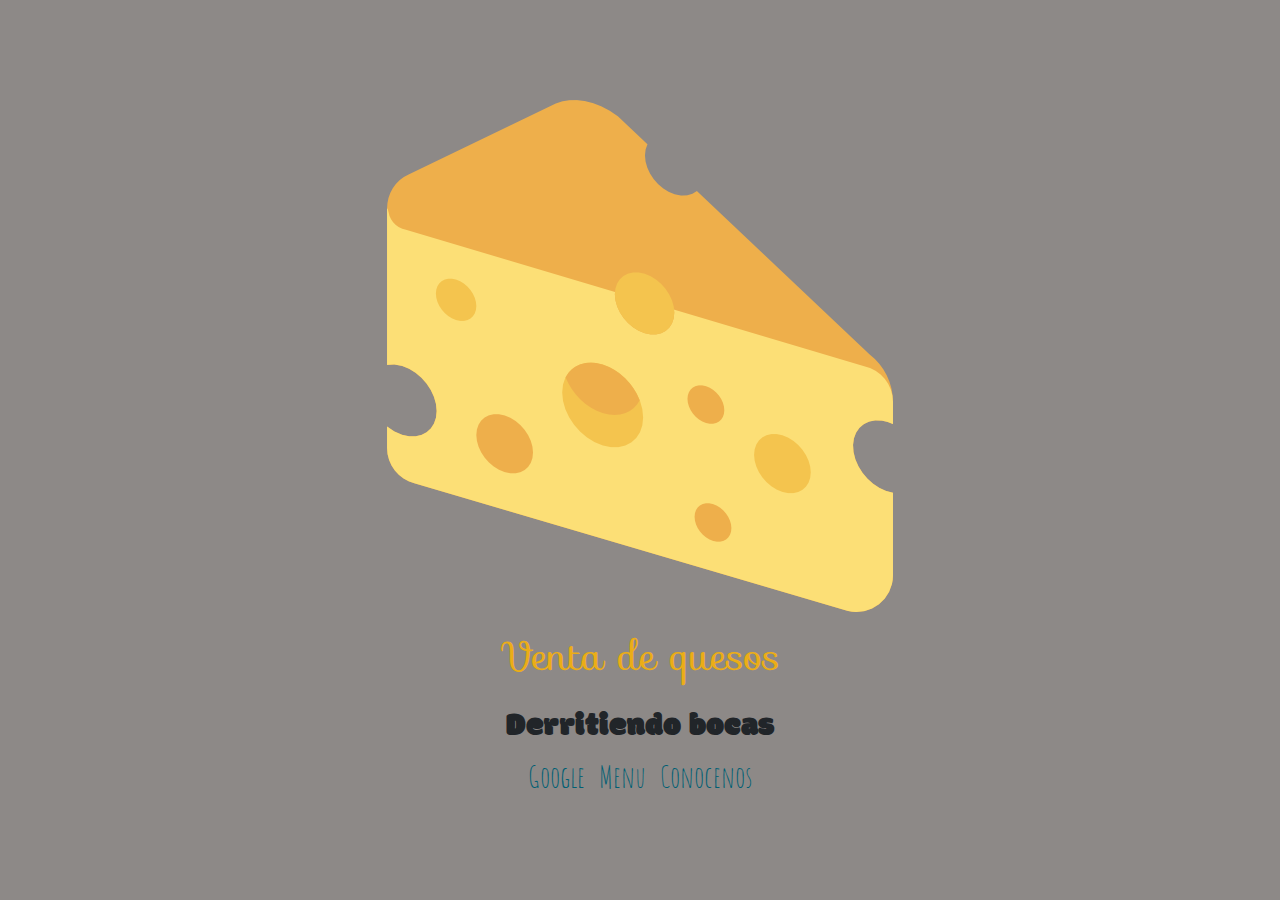
==== index.html @ ca20b7ef "sube repo" ====
<!DOCTYPE html>
<html >
  <head>
    <meta charset="utf-8">
    <link rel="stylesheet" href="https://stackpath.bootstrapcdn.com/bootstrap/4.3.1/css/bootstrap.min.css">
    <link rel="stylesheet" href="css/main.css">
    <link href="https://fonts.googleapis.com/css?family=Sofia" rel="stylesheet">
    <link href="https://fonts.googleapis.com/css?family=Modak" rel="stylesheet">
    <link href="https://fonts.googleapis.com/css?family=Amatic+SC|Modak" rel="stylesheet">
    <title>Prueba</title>
  </head>
  <body>
    <div class="col-md-12 center-block quit-float text-center arriba">
    <img src="img/cheese.png" >
      <h1 class="sofia">Venta de quesos</h1>
        <h2 class="modak">Derritiendo bocas</h2>
        <nav>
          <a class="amatic" href="http://www.google.com.mx">Google</a>
          <a class="amatic" href="menu.html">Menu</a>
          <a class="amatic" href="about.html">Conocenos</a>

        </nav>
      </div>
  </body>
</html>
---- css/main.css ----
body
{
  background-color: #8D8987;
}
img
{
  max-width: 100%;
}
.quit-float
{
float: none;
}

.arriba
{
  margin-top: 100px;
}

h1
{
  color: #EBAD17;
  padding: 20px;
}
a
{
  color: #005F74;
  padding: 5px;
}

.sofia
{
font-family: 'Sofia', cursive;
}
.modak
{
  font-family: 'Modak', cursive;
}
.amatic
{
  font-family: 'Amatic SC', cursive;
  font-size: 30px;
}
.padding-largo
{
  padding: 5px 10px;
}
.noLista
{
  list-style-type: none;
}
.inline-block
{
  float: none;
  display: inline-block;
  margin-right: -4px;
}

/* Color Theme Swatches in Hex */
.amarillocol { color: #EBAD17; }
.negrocol { color: #000000; }
.rojocol { color: #D6403D; }
.azulcol { color: #005F74; }
.griscol { color: #8D8987; }
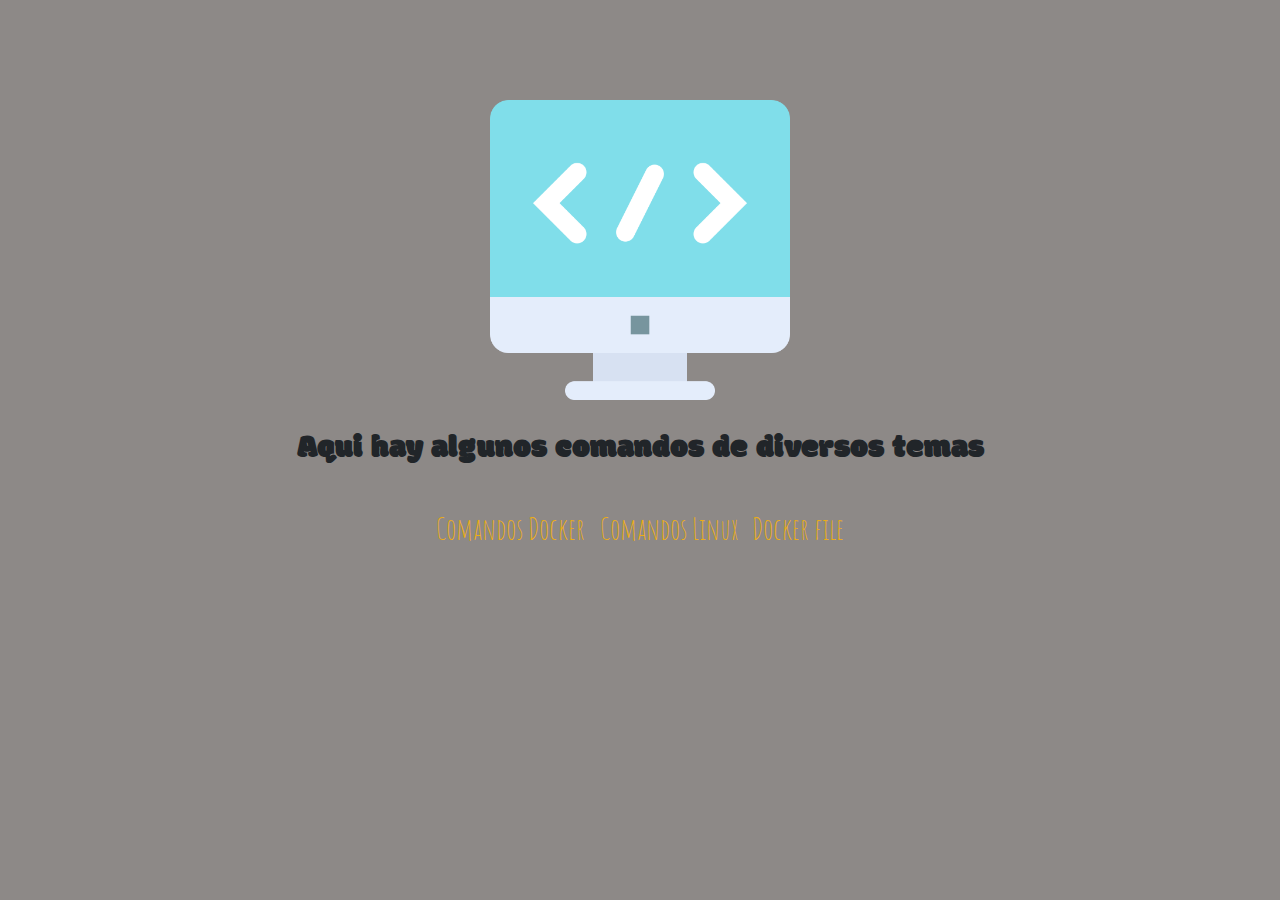
==== commit 77ce47e3: "nuevo" ====
--- a/index.html
+++ b/index.html
@@ -11,13 +11,12 @@
   </head>
   <body>
     <div class="col-md-12 center-block quit-float text-center arriba">
-    <img src="img/cheese.png" >
-      <h1 class="sofia">Venta de quesos</h1>
-        <h2 class="modak">Derritiendo bocas</h2>
+    <img src="img/code.png" >
+        <h2 class="modak">Aqui hay algunos comandos de diversos temas</h2>
         <nav>
-          <a class="amatic" href="http://www.google.com.mx">Google</a>
-          <a class="amatic" href="menu.html">Menu</a>
-          <a class="amatic" href="about.html">Conocenos</a>
+          <a class="amatic amarillocol" href="dockeFile.html">Comandos Docker</a>
+          <a class="amatic amarillocol" href="menu.html">Comandos Linux</a>
+          <a class="amatic amarillocol" href="about.html">Docker file</a>
 
         </nav>
       </div>
--- a/css/main.css
+++ b/css/main.css
@@ -4,7 +4,7 @@
 }
 img
 {
-  max-width: 100%;
+  max-width: 300px;
 }
 .quit-float
 {
@@ -20,6 +20,10 @@
 {
   color: #EBAD17;
   padding: 20px;
+}
+h2
+{
+  padding: 30px;
 }
 a
 {
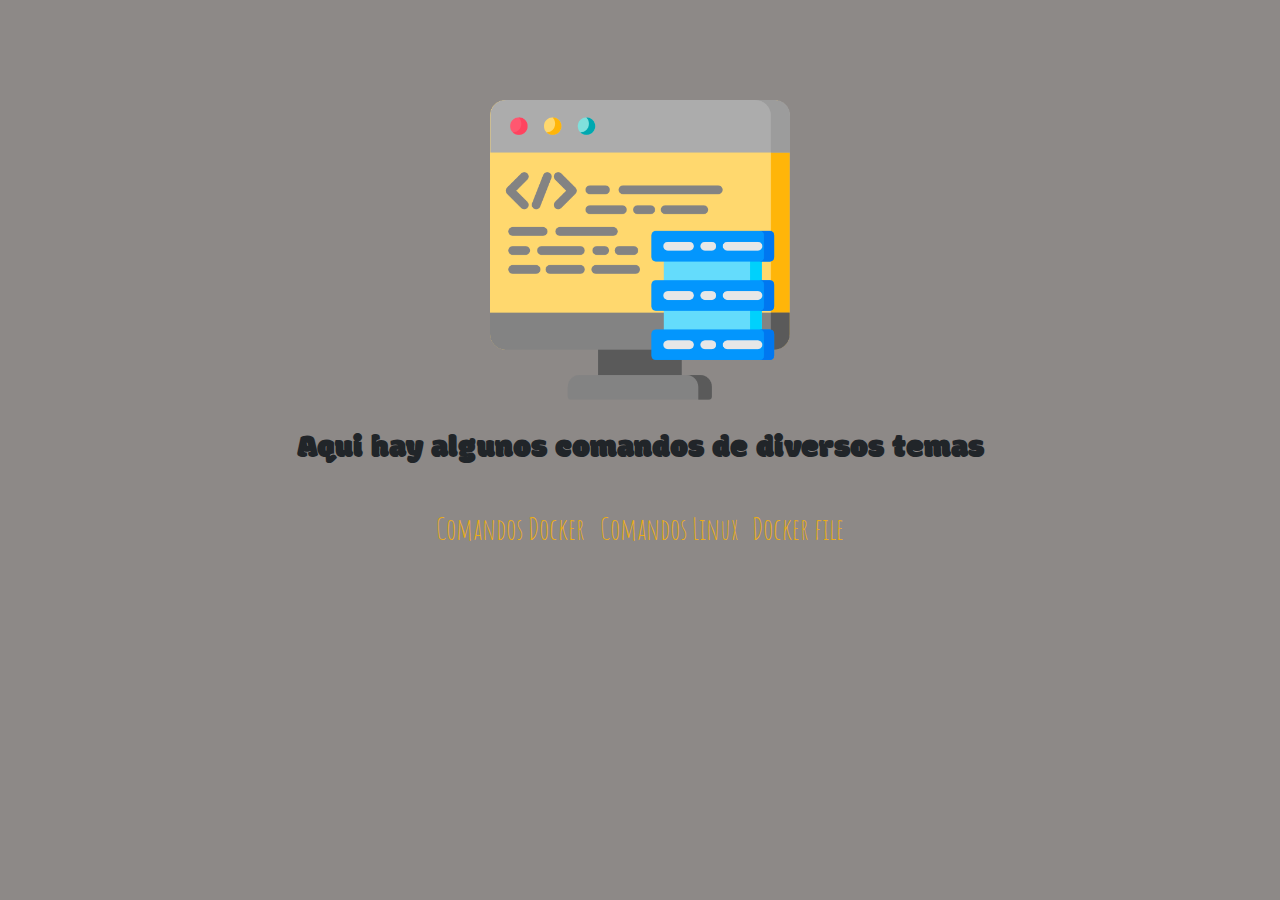
==== commit 4a863331: "nuevo" ====
--- a/index.html
+++ b/index.html
@@ -2,6 +2,7 @@
 <html >
   <head>
     <meta charset="utf-8">
+    <meta name="viewport" content="width=device-width, initial-scale=1">
     <link rel="stylesheet" href="https://stackpath.bootstrapcdn.com/bootstrap/4.3.1/css/bootstrap.min.css">
     <link rel="stylesheet" href="css/main.css">
     <link href="https://fonts.googleapis.com/css?family=Sofia" rel="stylesheet">
@@ -11,7 +12,7 @@
   </head>
   <body>
     <div class="col-md-12 center-block quit-float text-center arriba">
-    <img src="img/code.png" >
+    <img src="img/data.png" >
         <h2 class="modak">Aqui hay algunos comandos de diversos temas</h2>
         <nav>
           <a class="amatic amarillocol" href="dockeFile.html">Comandos Docker</a>
